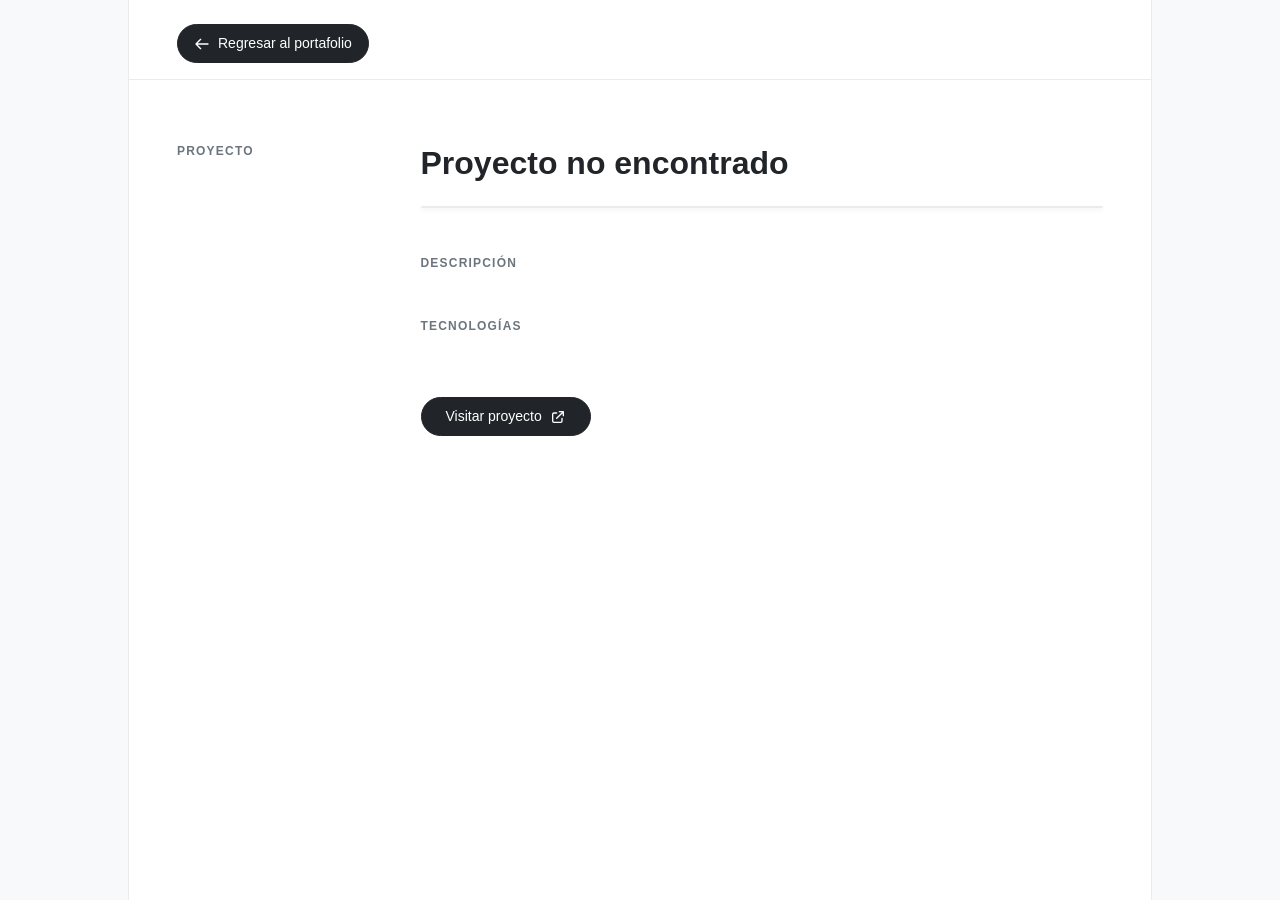
==== detalle.html @ d369a199 "feat: add project detail page and update project data structure" ====
<!DOCTYPE html>
<html lang="es">

<head>
    <meta charset="UTF-8">
    <meta name="viewport" content="width=device-width, initial-scale=1.0">
    <title>Detalles del Proyecto</title>
    <link href="https://cdn.jsdelivr.net/npm/bootstrap@5.3.0/dist/css/bootstrap.min.css" rel="stylesheet">

    <link rel="stylesheet" href="src/styles/style.css">
    <link rel="stylesheet" href="src/styles/detalles.css">
</head>

<body class="bg-light">

    <div class="main-wrapper">

        <div class="px-4 px-md-5 pt-4 pb-3 border-bottom border-light-subtle">
            <a href="index.html"
                class="btn btn-dark rounded-pill btn-sm d-inline-flex align-items-center gap-2 px-3 py-2 text-decoration-none fw-medium">
                <svg width="16" height="16" fill="none" stroke="currentColor" stroke-width="2" viewBox="0 0 24 24">
                    <path stroke-linecap="round" stroke-linejoin="round" d="M10 19l-7-7m0 0l7-7m-7 7h18"></path>
                </svg>
                Regresar al portafolio
            </a>
        </div>

        <section class="section-padding">
            <div class="row gx-md-5">

                <div class="col-12 col-md-3 mb-4 mb-md-0">
                    <h2 class="section-title">Proyecto</h2>
                </div>

                <div class="col-12 col-md-9">

                    <h1 id="proyecto-titulo" class="fs-2 fw-semibold text-dark mb-4">Cargando...</h1>

                    <div id="carouselProyecto" class="carousel carousel-fade slide detalle-img-box rounded-4 shadow-sm mb-5"
                        data-bs-ride="carousel">
                        <div class="carousel-indicators" id="carousel-indicadores"></div>
                        <div class="carousel-inner w-100 h-100" id="carousel-imagenes"></div>

                        <button class="carousel-control-prev" type="button" data-bs-target="#carouselProyecto"
                            data-bs-slide="prev" id="btn-prev">
                            <span class="carousel-control-prev-icon custom-carousel-icon" aria-hidden="true"></span>
                            <span class="visually-hidden">Anterior</span>
                        </button>
                        <button class="carousel-control-next" type="button" data-bs-target="#carouselProyecto"
                            data-bs-slide="next" id="btn-next">
                            <span class="carousel-control-next-icon custom-carousel-icon" aria-hidden="true"></span>
                            <span class="visually-hidden">Siguiente</span>
                        </button>
                    </div>

                    <div class="mb-5">
                        <h3 class="section-title mb-3">Descripción</h3>
                        <p id="proyecto-descripcion" class="detalle-texto mb-0"></p>
                    </div>

                    <div class="mb-5">
                        <h3 class="section-title mb-3">Tecnologías</h3>
                        <div id="proyecto-tecnologias" class="d-flex flex-wrap gap-2"></div>
                    </div>

                    <div class="mt-2 pb-4">
                        <a id="proyecto-link" href="#" target="_blank"
                            class="btn btn-dark rounded-pill btn-sm d-inline-flex align-items-center gap-2 px-4 py-2 text-decoration-none fw-medium"
                            style="display: none;">
                            Visitar proyecto
                            <svg width="16" height="16" fill="none" stroke="currentColor" stroke-width="2"
                                viewBox="0 0 24 24">
                                <path stroke-linecap="round" stroke-linejoin="round"
                                    d="M10 6H6a2 2 0 00-2 2v10a2 2 0 002 2h10a2 2 0 002-2v-4M14 4h6m0 0v6m0-6L10 14">
                                </path>
                            </svg>
                        </a>
                    </div>

                </div>
            </div>
        </section>

    </div>
    <script src="https://cdn.jsdelivr.net/npm/bootstrap@5.3.0/dist/js/bootstrap.bundle.min.js"></script>
    <script src="src/js/detalle.js"></script>
</body>

</html>
---- src/styles/style.css ----
body {
    font-family: 'Inter', sans-serif;
    background-color: #fafafa;
}

/* Contenedor principal que simula una página tipo documento */
.main-wrapper {
    max-width: 1024px;
    margin: 0 auto;
    background-color: #ffffff;
    border-left: 1px solid #e9ecef;
    border-right: 1px solid #e9ecef;
    min-height: 100vh;
}
.bg-about-me {
    background-image: url('../images/about-me/about-me-bg.svg');
    background-repeat: no-repeat;
    background-position: center center;
    background-size: cover;
}

/* Hero Image */
.hero-banner {
    height: 250px;
    width: 100%;
    object-fit: cover;
    background-color: #e9ecef;
}

/* Avatar */
.avatar-wrapper {
    margin-top: -64px;
    position: relative;
    display: inline-block;
}

.avatar-img {
    width: 128px;
    height: 128px;
    object-fit: cover;
    border: 4px solid #ffffff;
    box-shadow: 0 1px 3px rgba(0, 0, 0, 0.1);
}

.status-dot {
    width: 16px;
    height: 16px;
    background-color: #10b981;
    border: 2px solid #ffffff;
    position: absolute;
    bottom: 8px;
    right: 8px;
}

/* Tipografía y utilidades personalizadas */
.section-title {
    font-size: 0.75rem;
    font-weight: 700;
    letter-spacing: 0.1em;
    text-transform: uppercase;
    color: #6c757d;
}

.text-purple {
    color: #7C3AED;
}

.bg-highlight {
    background-color: #FEF08A;
    padding: 0 4px;
    border-radius: 4px;
}

.social-btn {
    width: 40px;
    height: 40px;
    display: flex;
    align-items: center;
    justify-content: center;
    border: 1px solid #dee2e6;
    color: #495057;
    border-radius: 50%;
    text-decoration: none;
    transition: all 0.25s ease;
    flex-shrink: 0;
    background: #fff;
}

.social-btn:hover {
    background-color: #f1f3f5;
    color: #212529;
    transform: translateY(-4px) scale(1.08); /* 👈 movimiento */
    box-shadow: 0 8px 18px rgba(0,0,0,0.15); /* 👈 profundidad */
    border-color: #ced4da;
}
.btn-contacto {
    background: #343a40; /* gris oscuro elegante */
    color: #fff;
    border: none;
    border-radius: 50px;
    padding: 0.5rem 1.5rem;
    display: inline-flex;
    align-items: center;
    gap: 0.5rem;
    font-weight: 500;
    text-decoration: none;
    transition: all 0.3s ease;
}

.btn-contacto:hover {
    background: #495057; /* gris más claro */
    transform: translateY(-3px) scale(1.03);
    box-shadow: 0 8px 18px rgba(0,0,0,0.2);
    color: #fff;
}

.btn-contacto:active {
    transform: scale(0.96);
    box-shadow: 0 4px 10px rgba(0,0,0,0.15);
}

.service-tag {
    font-size: 0.875rem;
    color: #495057;
    border: 1px solid #dee2e6;
    padding: 0.35rem 1rem;
    border-radius: 50px;
    display: inline-block;
    margin-right: 0.5rem;
    margin-bottom: 0.5rem;
    transition: all 0.3s ease;
    cursor: pointer;
    background: #fff;
}

.service-tag:hover {
    background: #e9ecef; /* gris suave */
    color: #343a40; /* gris más oscuro */
    border-color: #ced4da;
    transform: translateY(-3px) scale(1.05);
    box-shadow: 0 6px 15px rgba(0,0,0,0.1);
}
/* Tarjetas de Trabajos */
.work-card-img-wrapper {
    background-color: #f3f4f6;
    height: 280px;
    overflow: hidden;
    display: flex;
    align-items: center;
    justify-content: center;
    margin-bottom: 1rem;
}

.work-card-img {
    width: 100%;
    height: 100%;
    object-fit: cover;
    transition: transform 0.3s ease;
}

.work-card:hover .work-card-img {
    transform: scale(1.05);
}

/* section ver mas */
.proyecto-extra {
    opacity: 0;
    transform: translateY(30px) scale(0.98);
    max-height: 0;
    overflow: hidden;
    pointer-events: none;
    transition: all 0.5s ease;
}

.proyecto-extra.show {
    opacity: 1;
    transform: translateY(0) scale(1);
    max-height: 600px;
    pointer-events: auto;
}
.btn-ver-mas {
    background: #f1f3f5;
    color: #343a40;
    border: 1px solid #dee2e6;
    border-radius: 50px;
    padding: 0.5rem 1.5rem;
    transition: all 0.3s ease;
}

.btn-ver-mas:hover {
    background: #e9ecef;
    transform: translateY(-2px);
    box-shadow: 0 6px 15px rgba(0,0,0,0.1);
}





/* Timeline en Educación */
.timeline-container {
    position: relative;
}

.timeline-line {
    position: absolute;
    left: 173px;
    top: 8px;
    bottom: 24px;
    width: 2px;
    background-color: #dee2e6;
}
.timeline-dot {
    width: 16px;
    height: 16px;
    background-color: #212529;
    border: 4px solid #ffffff;
    border-radius: 50%;
    box-shadow: 0 0 0 1px #dee2e6;
    margin-top: 4px;
    position: relative;
    z-index: 2;
}

@media (max-width: 767px) {

    .timeline-line,
    .timeline-dot {
        display: none !important;
    }

    .timeline-date {
        margin-bottom: 0.25rem;
        font-weight: 500;
    }
}

/* Pequeños ajustes de espaciado general */
.section-padding {
    padding: 4rem 2rem;
}

@media (min-width: 768px) {
    .section-padding {
        padding: 4rem 3rem;
    }
}
---- src/styles/detalles.css ----
/* src/styles/detalles.css */

/* Caja de la imagen: ya no se desborda */
.detalle-img-box {
    width: 100%;
    max-height: 480px;
    overflow: hidden;
    background-color: #f3f4f6;
    display: flex;
    align-items: center;
    justify-content: center;
    
    border: 1px solid #e9ecef;
}

.detalle-img-box img {
    width: 100%;
    height: 100%;
    object-fit: cover;
    
    object-position: top center;
}

/* Texto de descripción para que coincida con tu sección de experiencia */
.detalle-texto {
    font-size: 0.875rem; /* Igual al 'small' de Bootstrap */
    line-height: 1.7;
    text-align: left;
    color: #6c757d; /* Gris de .text-muted */
}


/* Iconos del carrusel */
.custom-carousel-icon {
    background-color: rgba(0, 0, 0, 0.4);
    border-radius: 50%;
    padding: 1.2rem;
    background-size: 50%;
}
/* Asegurarnos de que las flechas siempre estén hasta adelante */
.carousel-control-prev,
.carousel-control-next {
    z-index: 5; /* Un valor alto para que floten sobre la imagen */
}

.carousel-indicators {
    z-index: 5;
}
/* Ajustar la velocidad para que sea más rápida (Snappy) */
.carousel-item {
    /* Bajamos de 0.8s a 0.5s */
    transition: transform 0.5s cubic-bezier(0.4, 0, 0.2, 1) !important;
}

/* Si usas el Fade, también bájale aquí */
.carousel-fade .carousel-item {
    transition: opacity 0.5s ease-in-out !important;
}
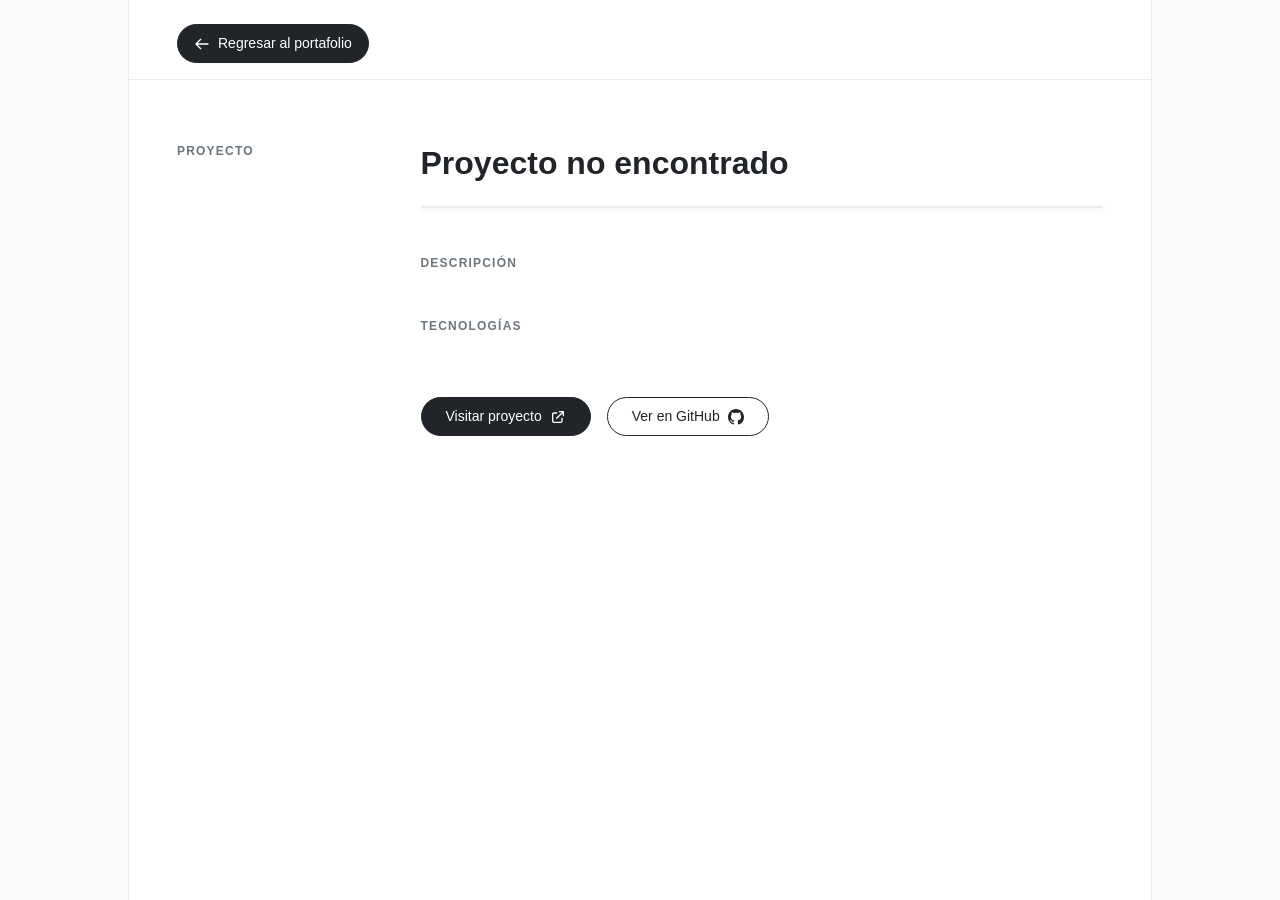
==== commit 8c230717: "fix: buttom git hub" ====
--- a/detalle.html
+++ b/detalle.html
@@ -5,6 +5,34 @@
     <meta charset="UTF-8">
     <meta name="viewport" content="width=device-width, initial-scale=1.0">
     <title>Detalles del Proyecto</title>
+    <meta name="description"
+        content="Portafolio de Sergio Eduardo Casarrubias, desarrollador web especializado en Laravel, PHP y Bootstrap.">
+    <meta name="keywords"
+        content="desarrollador web México, Laravel developer, PHP, Bootstrap 5, programador backend, portafolio desarrollador">
+    <meta name="author" content="Sergio Eduardo Casarrubias">
+    <meta property="og:image:width" content="1200">
+    <meta property="og:image:height" content="630">
+    <meta property="og:locale" content="es_MX">
+    <meta property="og:site_name" content="Portafolio Sergio Eduardo">
+    <meta property="og:title" content="Sergio Eduardo | Desarrollador Web">
+    <meta property="og:description"
+        content="Portafolio profesional con proyectos en Laravel, PHP y desarrollo web moderno.">
+    <meta property="og:image" content="https://sergio-eduardo500.github.io/porta/src/images/logo.png">
+    <meta property="og:url" content="https://sergio-eduardo500.github.io/porta/">
+    <meta property="og:type" content="website">
+
+    <meta name="twitter:card" content="summary_large_image">
+    <meta name="twitter:title" content="Sergio Eduardo | Desarrollador Web">
+    <meta name="twitter:description" content="Portafolio profesional con proyectos en Laravel y PHP.">
+    <meta name="twitter:image" content="https://sergio-eduardo500.github.io/porta/src/images/logo.png">
+
+    <meta name="robots" content="index, follow">
+    <meta name="theme-color" content="#A1A1A1">
+
+    <link rel="canonical" href="https://sergio-eduardo500.github.io/porta/">
+    <link rel="apple-touch-icon" href="src/images/logo.png">
+    <link rel="icon" href="src/images/logo.png" type="image/png">
+
     <link href="https://cdn.jsdelivr.net/npm/bootstrap@5.3.0/dist/css/bootstrap.min.css" rel="stylesheet">
 
     <link rel="stylesheet" href="src/styles/style.css">
@@ -36,7 +64,8 @@
 
                     <h1 id="proyecto-titulo" class="fs-2 fw-semibold text-dark mb-4">Cargando...</h1>
 
-                    <div id="carouselProyecto" class="carousel carousel-fade slide detalle-img-box rounded-4 shadow-sm mb-5"
+                    <div id="carouselProyecto"
+                        class="carousel carousel-fade slide detalle-img-box rounded-4 shadow-sm mb-5"
                         data-bs-ride="carousel">
                         <div class="carousel-indicators" id="carousel-indicadores"></div>
                         <div class="carousel-inner w-100 h-100" id="carousel-imagenes"></div>
@@ -63,7 +92,7 @@
                         <div id="proyecto-tecnologias" class="d-flex flex-wrap gap-2"></div>
                     </div>
 
-                    <div class="mt-2 pb-4">
+                    <div class="mt-2 pb-4 d-flex gap-3 flex-wrap">
                         <a id="proyecto-link" href="#" target="_blank"
                             class="btn btn-dark rounded-pill btn-sm d-inline-flex align-items-center gap-2 px-4 py-2 text-decoration-none fw-medium"
                             style="display: none;">
@@ -73,6 +102,16 @@
                                 <path stroke-linecap="round" stroke-linejoin="round"
                                     d="M10 6H6a2 2 0 00-2 2v10a2 2 0 002 2h10a2 2 0 002-2v-4M14 4h6m0 0v6m0-6L10 14">
                                 </path>
+                            </svg>
+                        </a>
+
+                        <a id="proyecto-github" href="#" target="_blank"
+                            class="btn btn-outline-dark rounded-pill btn-sm d-inline-flex align-items-center gap-2 px-4 py-2 text-decoration-none fw-medium"
+                            style="display: none;">
+                            Ver en GitHub
+                            <svg width="16" height="16" fill="currentColor" viewBox="0 0 16 16">
+                                <path
+                                    d="M8 0C3.58 0 0 3.58 0 8c0 3.54 2.29 6.53 5.47 7.59.4.07.55-.17.55-.38 0-.19-.01-.82-.01-1.49-2.01.37-2.53-.49-2.69-.94-.09-.23-.48-.94-.82-1.13-.28-.15-.68-.52-.01-.53.63-.01 1.08.58 1.23.82.72 1.21 1.87.87 2.33.66.07-.52.28-.87.51-1.07-1.78-.2-3.64-.89-3.64-3.95 0-.87.31-1.59.82-2.15-.08-.2-.36-1.02.08-2.12 0 0 .67-.21 2.2.82.64-.18 1.32-.27 2-.27.68 0 1.36.09 2 .27 1.53-1.04 2.2-.82 2.2-.82.44 1.1.16 1.92.08 2.12.51.56.82 1.27.82 2.15 0 3.07-1.87 3.75-3.65 3.95.29.25.54.73.54 1.48 0 1.07-.01 1.93-.01 2.2 0 .21.15.46.55.38A8.012 8.012 0 0 0 16 8c0-4.42-3.58-8-8-8z" />
                             </svg>
                         </a>
                     </div>
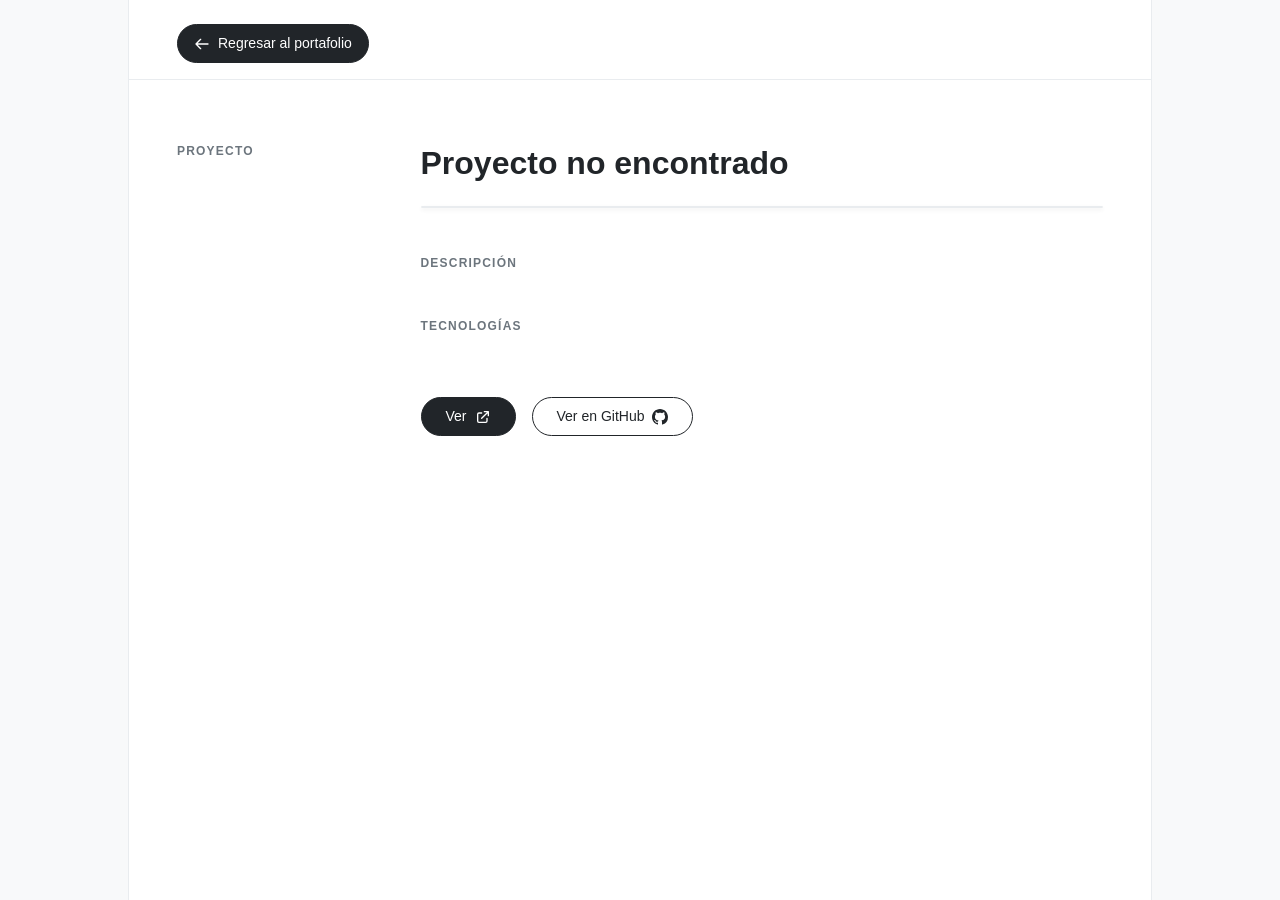
==== commit 0288b88f: "..." ====
--- a/detalle.html
+++ b/detalle.html
@@ -96,7 +96,7 @@
                         <a id="proyecto-link" href="#" target="_blank"
                             class="btn btn-dark rounded-pill btn-sm d-inline-flex align-items-center gap-2 px-4 py-2 text-decoration-none fw-medium"
                             style="display: none;">
-                            Visitar proyecto
+                            Ver
                             <svg width="16" height="16" fill="none" stroke="currentColor" stroke-width="2"
                                 viewBox="0 0 24 24">
                                 <path stroke-linecap="round" stroke-linejoin="round"
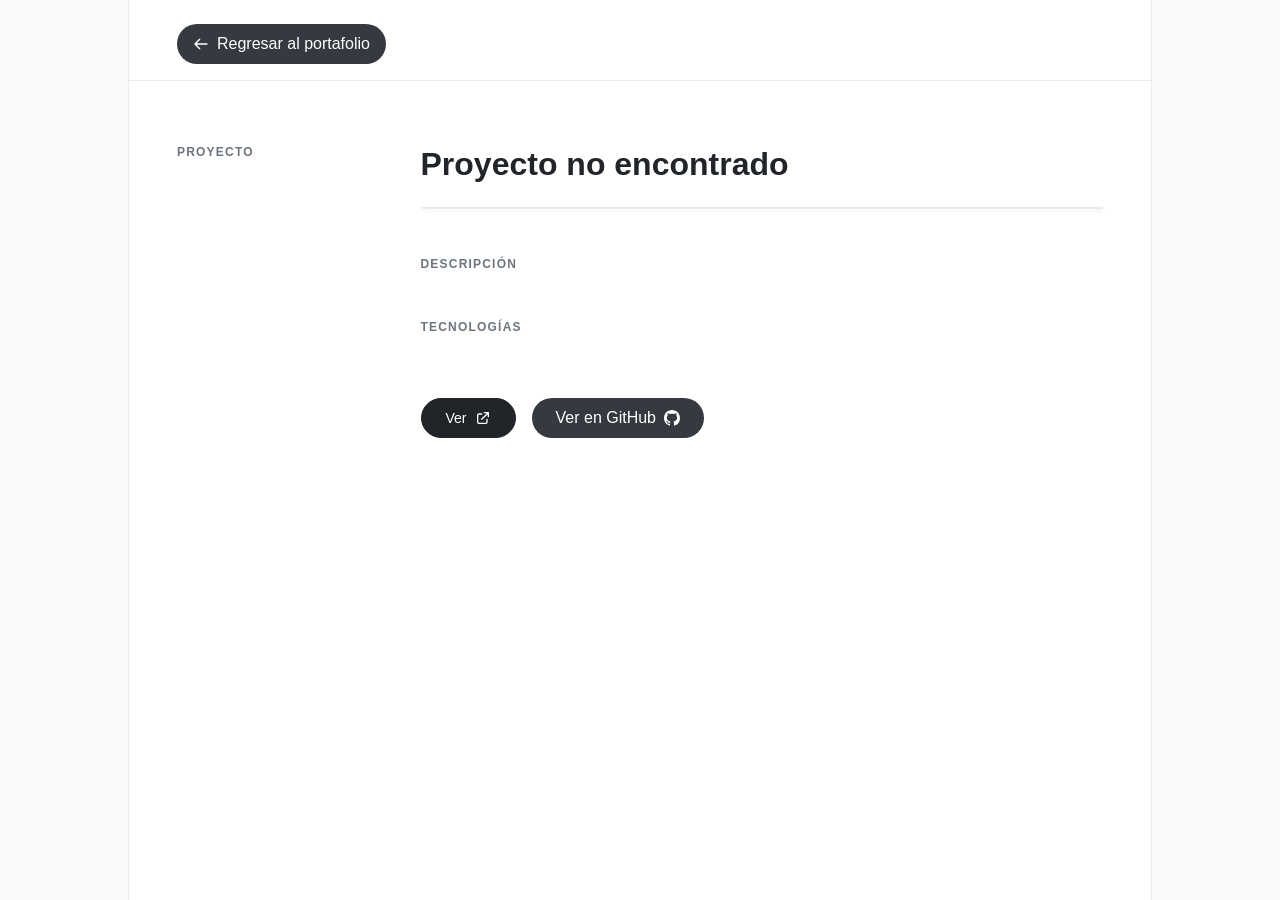
==== commit d11d4227: "Refactor code structure for improved readability and maintainability" ====
--- a/detalle.html
+++ b/detalle.html
@@ -45,7 +45,7 @@
 
         <div class="px-4 px-md-5 pt-4 pb-3 border-bottom border-light-subtle">
             <a href="index.html"
-                class="btn btn-dark rounded-pill btn-sm d-inline-flex align-items-center gap-2 px-3 py-2 text-decoration-none fw-medium">
+                class="btn-proyect rounded-pill btn-sm d-inline-flex align-items-center gap-2 px-3 py-2 text-decoration-none fw-medium">
                 <svg width="16" height="16" fill="none" stroke="currentColor" stroke-width="2" viewBox="0 0 24 24">
                     <path stroke-linecap="round" stroke-linejoin="round" d="M10 19l-7-7m0 0l7-7m-7 7h18"></path>
                 </svg>
@@ -106,7 +106,7 @@
                         </a>
 
                         <a id="proyecto-github" href="#" target="_blank"
-                            class="btn btn-outline-dark rounded-pill btn-sm d-inline-flex align-items-center gap-2 px-4 py-2 text-decoration-none fw-medium"
+                            class="btn-proyect rounded-pill btn-sm d-inline-flex align-items-center gap-2 px-4 py-2 text-decoration-none fw-medium"
                             style="display: none;">
                             Ver en GitHub
                             <svg width="16" height="16" fill="currentColor" viewBox="0 0 16 16">
--- a/src/styles/detalles.css
+++ b/src/styles/detalles.css
@@ -55,4 +55,31 @@
 /* Si usas el Fade, también bájale aquí */
 .carousel-fade .carousel-item {
     transition: opacity 0.5s ease-in-out !important;
+}
+
+
+.btn-proyect {
+    background: #343a40; /* gris oscuro elegante */
+    color: #fff;
+    border: none;
+    border-radius: 50px;
+    padding: 0.5rem 1.5rem;
+    display: inline-flex;
+    align-items: center;
+    gap: 0.5rem;
+    font-weight: 500;
+    text-decoration: none;
+    transition: all 0.3s ease;
+}
+
+.btn-proyect:hover {
+    background: #495057; /* gris más claro */
+    transform: translateY(-3px) scale(1.03);
+    box-shadow: 0 8px 18px rgba(0,0,0,0.2);
+    color: #fff;
+}
+
+.btn-proyect:active {
+    transform: scale(0.96);
+    box-shadow: 0 4px 10px rgba(0,0,0,0.15);
 }
